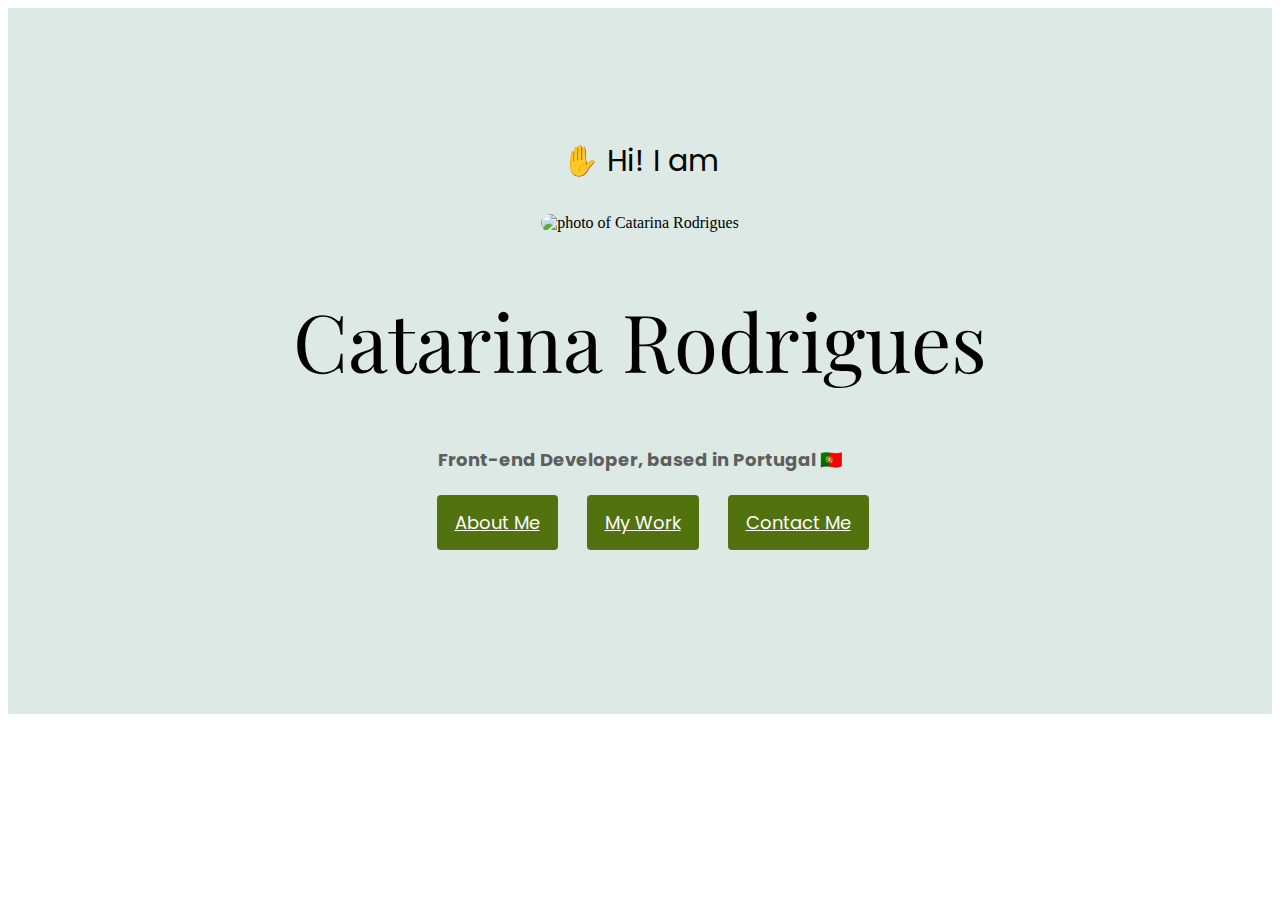
==== index.html @ 6cd98dc3 "Added the footer" ====
<!DOCTYPE html>
<html lang="en">
  <head>
    <meta charset="utf-8" />
    <meta name="viewport" content="width=device-width, initial-scale=1" />
    <title>Portfolio Project</title>
    <link
      href="https://cdn.jsdelivr.net/npm/bootstrap@5.3.2/dist/css/bootstrap.min.css"
      rel="stylesheet"
      integrity="sha384-T3c6CoIi6uLrA9TneNEoa7RxnatzjcDSCmG1MXxSR1GAsXEV/Dwwykc2MPK8M2HN"
      crossorigin="anonymous"
    />
    <link rel="preconnect" href="https://fonts.googleapis.com" />
    <link rel="preconnect" href="https://fonts.gstatic.com" crossorigin />
    <link
      href="https://fonts.googleapis.com/css2?family=Dosis:wght@200;300;400;500;600;700;800&family=Playfair+Display:wght@500;700&family=Poppins:wght@100;500;700&display=swap"
      rel="stylesheet"
    />
    <link rel="stylesheet" href="styles/portfolio.css" />
    <script
      src="https://kit.fontawesome.com/6680c210b6.js"
      crossorigin="anonymous"
    ></script>
  </head>
  <body>
    <div class="hero">
      <p>✋ Hi! I am</p>
      <img
        src="images/me.jpeg"
        alt="photo of Catarina Rodrigues"
        class="photo-me img-flex"
      />
      <h1>Catarina Rodrigues</h1>

      <h3>Front-end Developer, based in Portugal 🇵🇹</h3>
      <br />
      <div class="buttons">
        <a href="" class="btn btn-branding">About Me</a>
        <a href="" class="btn btn-branding">My Work</a>
        <a href="" class="btn btn-branding">Contact Me</a>
      </div>
      <br />
    </div>
    <div class="footer">
      <i class="fa-brands fa-instagram"> </i>
      <i class="fa-brands fa-linkedin"></i>
      <i class="fa-regular fa-envelope"></i>
    </div>
    <script
      src="https://cdn.jsdelivr.net/npm/bootstrap@5.3.2/dist/js/bootstrap.bundle.min.js"
      integrity="sha384-C6RzsynM9kWDrMNeT87bh95OGNyZPhcTNXj1NW7RuBCsyN/o0jlpcV8Qyq46cDfL"
      crossorigin="anonymous"
    ></script>
  </body>
</html>
---- styles/portfolio.css ----
:root{
    --light-branding-color: rgba(203, 222, 215, 0.673);
    --light-text-color: rgb(95, 94, 94);
    --dark-branding-color: rgb(81, 114, 14);
    --heading-font-family:'Playfair Display', serif;
    --default-font-family: 'Poppins', sans-serif;
    
}

.hero{
    background-color: var(--light-branding-color);
    text-align: center;
    padding-top: 100px;
    padding-bottom: 160px;
}
h1 {
  color: black;
  font-family: var(--heading-font-family);
  font-weight: normal;
  font-size: 80px;
}

h3{
    color: var(--light-text-color);
    font-family: var(--default-font-family);
    font-size: 18px;;
    margin-top: 15px;
}
p{
    font-family: var(--default-font-family);
    font-size: 30px;
}

.photo-me{
object-position: 50% 50%;
width: 250px;
border-radius: 20px;
}

.btn-branding{
    background: var(--dark-branding-color);
    border-radius: 4px;
    color: white;
    font-size: 18px;
    font-family: var(--default-font-family);
    line-height:27px;
    padding: 15px 18px;
    margin-left: 25px;
}
.footer{
    text-align: center;
    padding: 20px;
}

i{
    font-size: 40px; 
    color:var(--dark-branding-color);
    margin-left: 25px;
}

/* font-family: 'Dosis', sans-serif;
font-family: 'Playfair Display', serif;
font-family: 'Poppins', sans-serif;
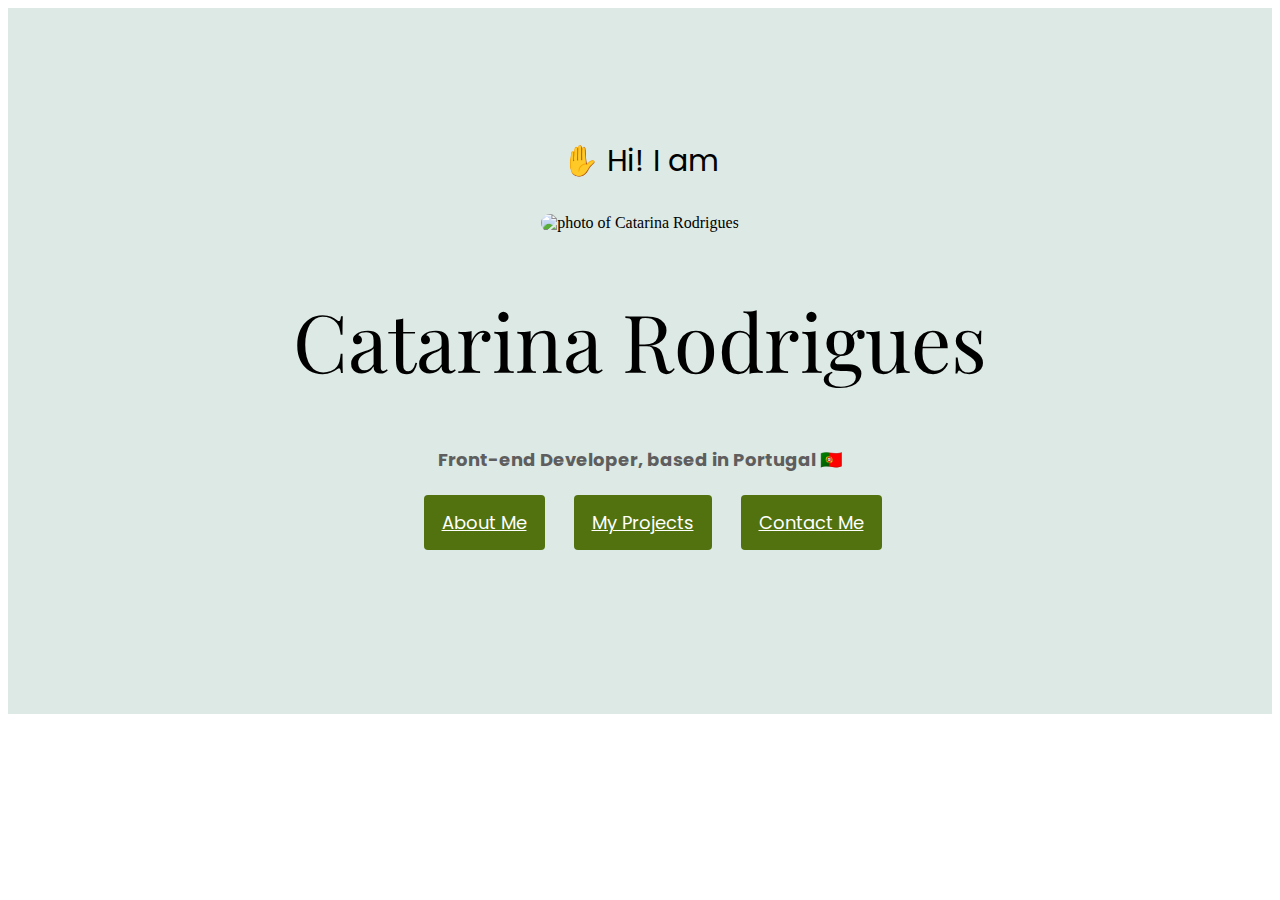
==== commit f2ee36e9: "Added contact page" ====
--- a/index.html
+++ b/index.html
@@ -35,9 +35,9 @@
       <h3>Front-end Developer, based in Portugal 🇵🇹</h3>
       <br />
       <div class="buttons">
-        <a href="" class="btn btn-branding">About Me</a>
-        <a href="" class="btn btn-branding">My Work</a>
-        <a href="" class="btn btn-branding">Contact Me</a>
+        <a href="/about.html" class="btn btn-branding m-3">About Me</a>
+        <a href="/work.html" class="btn btn-branding m-3">My Projects</a>
+        <a href="/contact.html" class="btn btn-branding m-3">Contact Me</a>
       </div>
       <br />
     </div>
--- a/styles/portfolio.css
+++ b/styles/portfolio.css
@@ -1,63 +1,126 @@
-:root{
-    --light-branding-color: rgba(203, 222, 215, 0.673);
-    --light-text-color: rgb(95, 94, 94);
-    --dark-branding-color: rgb(81, 114, 14);
-    --heading-font-family:'Playfair Display', serif;
-    --default-font-family: 'Poppins', sans-serif;
-    
+:root {
+  --light-branding-color: rgba(203, 222, 215, 0.673);
+  --light-text-color: rgb(95, 94, 94);
+  --dark-branding-color: rgb(81, 114, 14);
+  --heading-font-family: "Playfair Display", serif;
+  --default-font-family: "Poppins", sans-serif;
 }
 
-.hero{
-    background-color: var(--light-branding-color);
-    text-align: center;
-    padding-top: 100px;
-    padding-bottom: 160px;
-}
 h1 {
   color: black;
   font-family: var(--heading-font-family);
   font-weight: normal;
   font-size: 80px;
 }
-
-h3{
-    color: var(--light-text-color);
-    font-family: var(--default-font-family);
-    font-size: 18px;;
-    margin-top: 15px;
+h2 {
+  font-size: 40px;
+  font-family: var(--default-font-family);
 }
-p{
-    font-family: var(--default-font-family);
-    font-size: 30px;
+h3 {
+  color: var(--light-text-color);
+  font-family: var(--default-font-family);
+  font-size: 18px;
+  margin-top: 15px;
+}
+p {
+  font-family: var(--default-font-family);
+  font-size: 30px;
 }
 
-.photo-me{
-object-position: 50% 50%;
-width: 250px;
-border-radius: 20px;
+i {
+  font-size: 40px;
+  color: var(--dark-branding-color);
+  margin: 15px;
 }
 
-.btn-branding{
-    background: var(--dark-branding-color);
-    border-radius: 4px;
-    color: white;
-    font-size: 18px;
-    font-family: var(--default-font-family);
-    line-height:27px;
-    padding: 15px 18px;
-    margin-left: 25px;
-}
-.footer{
-    text-align: center;
-    padding: 20px;
+.hero {
+  background-color: var(--light-branding-color);
+  text-align: center;
+  padding-top: 100px;
+  padding-bottom: 160px;
 }
 
-i{
-    font-size: 40px; 
-    color:var(--dark-branding-color);
-    margin-left: 25px;
+.photo-me {
+  object-position: 50% 50%;
+  width: 250px;
+  border-radius: 20px;
 }
 
-/* font-family: 'Dosis', sans-serif;
-font-family: 'Playfair Display', serif;
-font-family: 'Poppins', sans-serif;
+.photo-about-me {
+  width: 200px;
+  border-radius: 20px;
+}
+
+.discription-box {
+  border-radius: 4px;
+  background-color: var(--light-branding-color);
+}
+
+.discription {
+  font-size: 18px;
+  margin-top: 15px;
+}
+
+.btn-branding {
+  background: var(--dark-branding-color);
+  border-radius: 4px;
+  color: white;
+  font-size: 18px;
+  font-family: var(--default-font-family);
+  line-height: 27px;
+  padding: 15px 18px;
+  margin-left: 25px;
+}
+
+.btn-about-me {
+  background: var(--light-branding-color);
+  border-radius: 4px;
+  font-size: 18px;
+  font-family: var(--default-font-family);
+  line-height: 27px;
+  padding: 15px 18px;
+  margin-left: 25px;
+}
+
+.container-btn {
+  height: 100px;
+  display: flex;
+  align-items: center;
+  justify-content: center;
+  margin-top: 30px;
+}
+
+.about-info {
+  margin: auto;
+  display: grid;
+  grid-template-columns: repeat(auto-fit, minmax(240px, 1fr));
+  grid-gap: 25px;
+  padding-right: 14px;
+}
+
+.footer {
+  text-align: center;
+  padding: 20px;
+}
+
+.social-links {
+  text-align: center;
+  margin: 60px 0;
+}
+
+@media (max-width: 900px) {
+  h1 {
+    font-size: 50px;
+  }
+  p {
+    font-size: 20px;
+  }
+  .btn-about-me,
+  .btn-branding {
+    font-size: 12px;
+    line-height: 10px;
+  }
+  .discription {
+    font-size: 12px;
+  }
+}
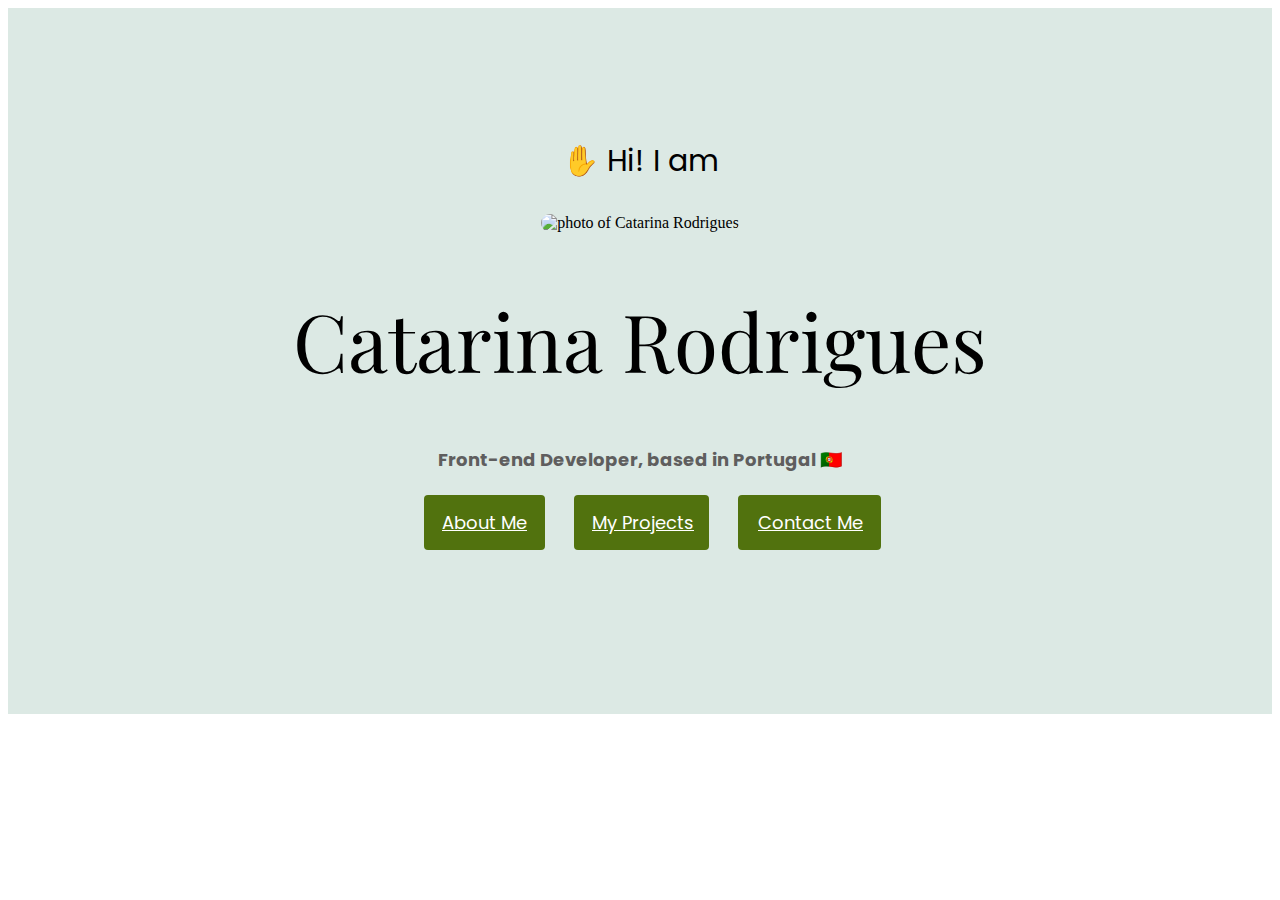
==== commit 62c64718: "responsive index buttons" ====
--- a/index.html
+++ b/index.html
@@ -3,7 +3,11 @@
   <head>
     <meta charset="utf-8" />
     <meta name="viewport" content="width=device-width, initial-scale=1" />
-    <title>Portfolio Project</title>
+    <meta
+      name="description"
+      content="Catarina is a front-end developer based in portugal, looking for a job."
+    />
+    <title>Front-end Developer - Catarina Rodrigues</title>
     <link
       href="https://cdn.jsdelivr.net/npm/bootstrap@5.3.2/dist/css/bootstrap.min.css"
       rel="stylesheet"
@@ -23,6 +27,8 @@
     ></script>
   </head>
   <body>
+    <!--Main Information-->
+
     <div class="hero">
       <p>✋ Hi! I am</p>
       <img
@@ -34,17 +40,47 @@
 
       <h3>Front-end Developer, based in Portugal 🇵🇹</h3>
       <br />
+
+      <!--buttons-->
+
       <div class="buttons">
-        <a href="/about.html" class="btn btn-branding m-3">About Me</a>
-        <a href="/work.html" class="btn btn-branding m-3">My Projects</a>
-        <a href="/contact.html" class="btn btn-branding m-3">Contact Me</a>
+        <a href="/about.html" title="about page" class="btn btn-branding m-3"
+          >About Me</a
+        >
+        <a
+          href="/work.html"
+          title="Projects page"
+          class="btn btn-branding btn-projects m-3"
+          >My Projects</a
+        >
+        <a
+          href="/contact.html"
+          title="Contact Catarina"
+          class="btn btn-branding btn-contacts m-3"
+          >Contact Me</a
+        >
       </div>
       <br />
     </div>
-    <div class="footer">
-      <i class="fa-brands fa-instagram"> </i>
-      <i class="fa-brands fa-linkedin"></i>
-      <i class="fa-regular fa-envelope"></i>
+
+    <!--footer-->
+
+    <div class="footer mt-3">
+      <a
+        href="https://www.instagram.com/catarinarod/"
+        title="Catarina's instagram profile"
+        target="_blank"
+        ><i class="fa-brands fa-instagram"> </i
+      ></a>
+      <a
+        href="https://www.linkedin.com/in/catarina-rodrigues-7a808ba9/"
+        title="Catarina's linkedin profile"
+        target="_blank"
+        ><i class="fa-brands fa-linkedin"></i
+      ></a>
+      <a href="mailto:catarina.o.rod@gmail.com" title="Catarina's email"
+        ><i class="fa-regular fa-envelope"></i
+      ></a>
     </div>
     <script
       src="https://cdn.jsdelivr.net/npm/bootstrap@5.3.2/dist/js/bootstrap.bundle.min.js"
--- a/styles/portfolio.css
+++ b/styles/portfolio.css
@@ -31,6 +31,31 @@
   font-size: 40px;
   color: var(--dark-branding-color);
   margin: 15px;
+}
+
+nav {
+  padding-top: 20px;
+}
+
+nav li {
+  display: inline;
+  list-style: none;
+  margin-left: 12px;
+}
+
+nav a {
+  text-decoration: none;
+  color: rgb(98, 98, 98);
+  transition: all 100ms ease-in-out;
+}
+
+nav a:hover,
+nav li.active a {
+  color: var(--dark-branding-color);
+}
+
+.nav-bar {
+  background-color: var(--light-branding-color);
 }
 
 .hero {
@@ -71,6 +96,15 @@
   padding: 15px 18px;
   margin-left: 25px;
 }
+.btn-projects {
+  padding-right: 15px;
+  text-align: center;
+}
+
+.btn-contacts {
+  padding-left: 20px;
+  text-align: center;
+}
 
 .btn-about-me {
   background: var(--light-branding-color);
@@ -81,7 +115,6 @@
   padding: 15px 18px;
   margin-left: 25px;
 }
-
 .container-btn {
   height: 100px;
   display: flex;
@@ -89,7 +122,6 @@
   justify-content: center;
   margin-top: 30px;
 }
-
 .about-info {
   margin: auto;
   display: grid;
@@ -108,12 +140,25 @@
   margin: 60px 0;
 }
 
+.social-links:hover {
+  color: var(--light-branding-color);
+}
+
 @media (max-width: 900px) {
   h1 {
     font-size: 50px;
   }
+  h3 {
+    font-size: 16px;
+  }
   p {
     font-size: 20px;
+  }
+  nav a {
+    font-size: 12px;
+  }
+  nav p {
+    font-size: 14px;
   }
   .btn-about-me,
   .btn-branding {
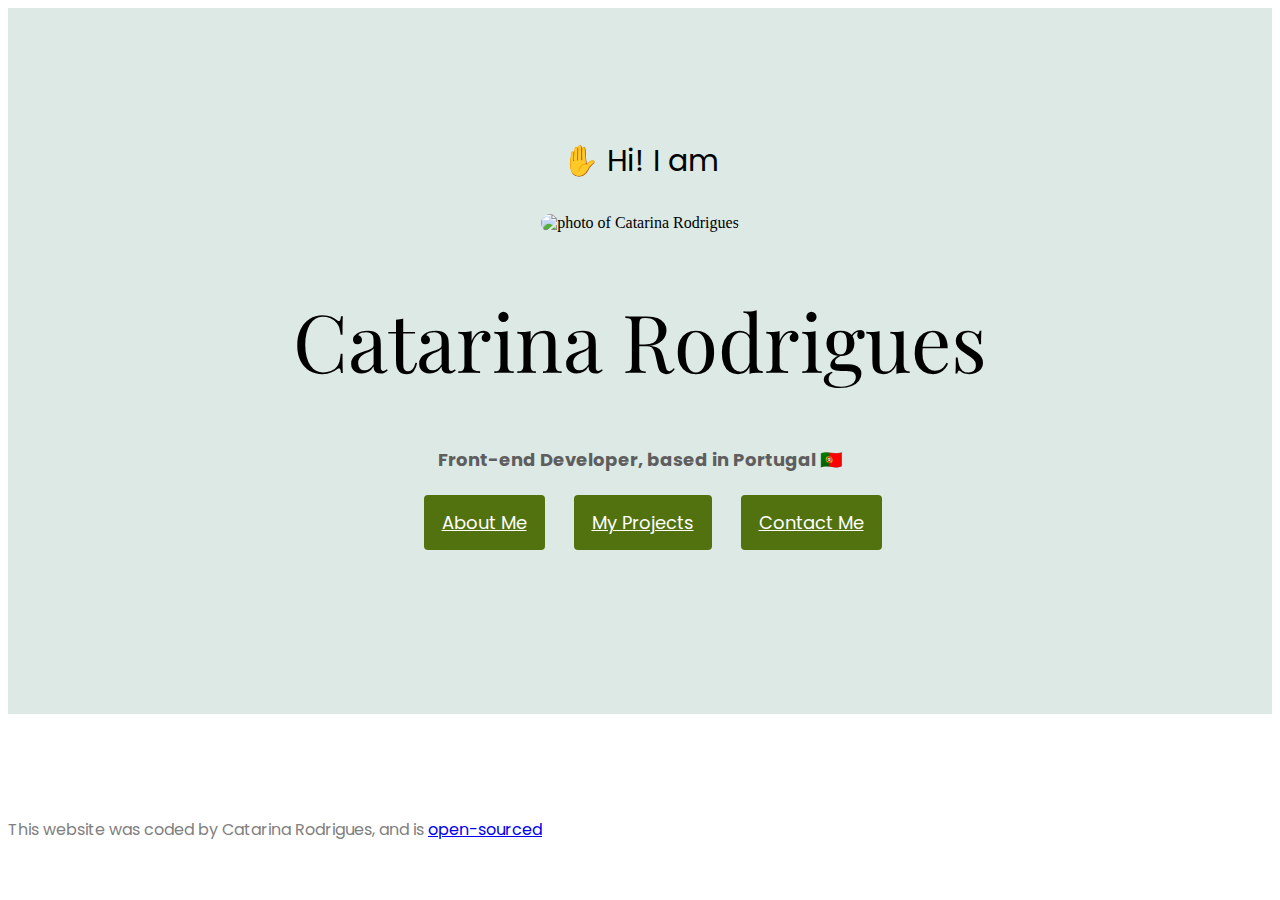
==== commit 695c1582: "Added my github repository to all pages" ====
--- a/index.html
+++ b/index.html
@@ -82,6 +82,18 @@
         ><i class="fa-regular fa-envelope"></i
       ></a>
     </div>
+    <footer>
+      <p class="text-center footer-text">
+        This website was coded by Catarina Rodrigues, and is
+        <a
+          href="https://github.com/CatRod/portfolio-project.git"
+          target="_blank"
+          title="this code on github"
+          >open-sourced</a
+        >
+      </p>
+    </footer>
+
     <script
       src="https://cdn.jsdelivr.net/npm/bootstrap@5.3.2/dist/js/bootstrap.bundle.min.js"
       integrity="sha384-C6RzsynM9kWDrMNeT87bh95OGNyZPhcTNXj1NW7RuBCsyN/o0jlpcV8Qyq46cDfL"
--- a/styles/portfolio.css
+++ b/styles/portfolio.css
@@ -41,6 +41,10 @@
   display: inline;
   list-style: none;
   margin-left: 12px;
+}
+
+nav a.name {
+  font-size: 18px;
 }
 
 nav a {
@@ -96,15 +100,6 @@
   padding: 15px 18px;
   margin-left: 25px;
 }
-.btn-projects {
-  padding-right: 15px;
-  text-align: center;
-}
-
-.btn-contacts {
-  padding-left: 20px;
-  text-align: center;
-}
 
 .btn-about-me {
   background: var(--light-branding-color);
@@ -133,6 +128,11 @@
 .footer {
   text-align: center;
   padding: 20px;
+}
+
+.footer-text {
+  color: gray;
+  font-size: 16px;
 }
 
 .social-links {
@@ -168,4 +168,7 @@
   .discription {
     font-size: 12px;
   }
+  .footer-text {
+    font-size: 12px;
+  }
 }
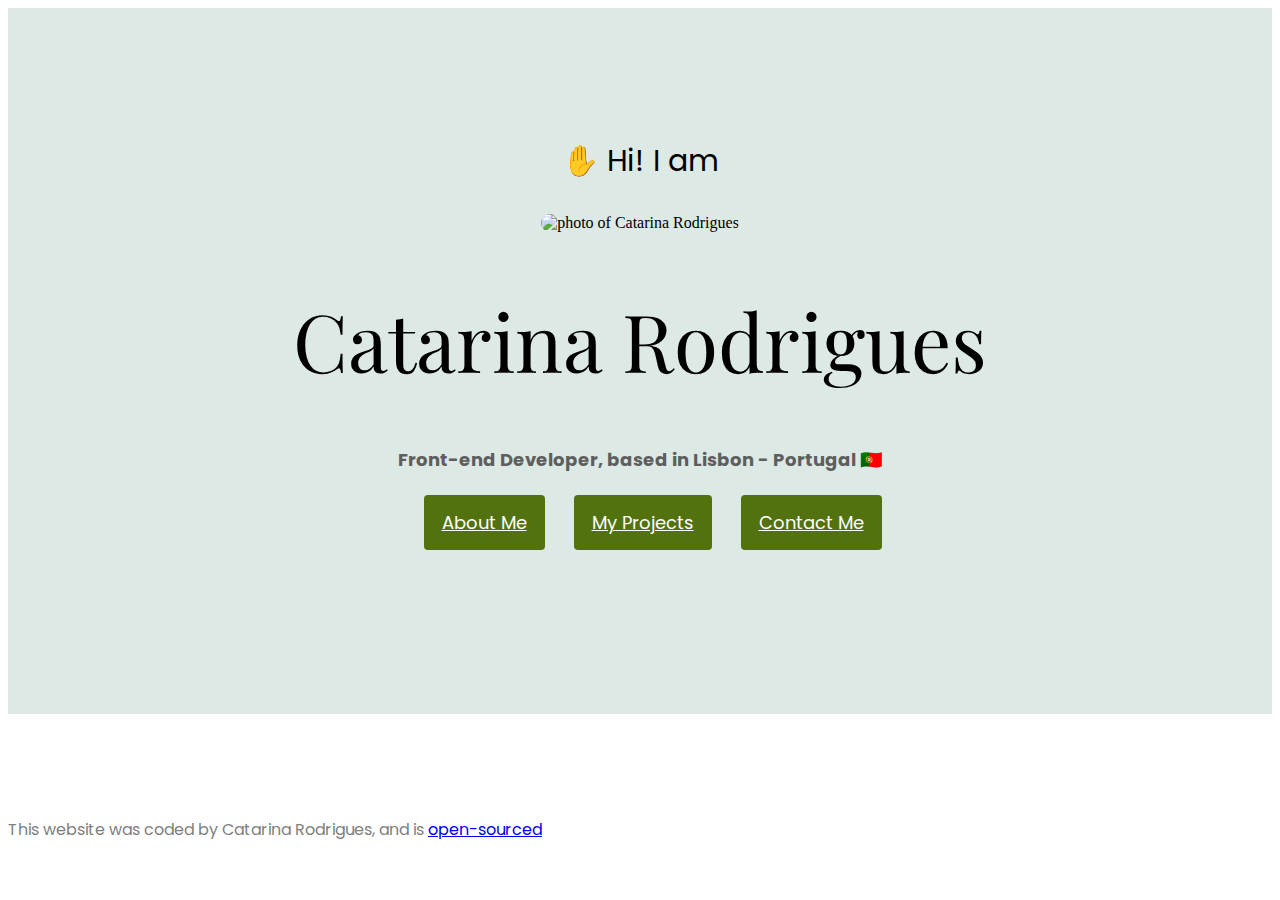
==== commit 107d8f0f: "Testing if its working" ====
--- a/index.html
+++ b/index.html
@@ -38,7 +38,7 @@
       />
       <h1>Catarina Rodrigues</h1>
 
-      <h3>Front-end Developer, based in Portugal 🇵🇹</h3>
+      <h3>Front-end Developer, based in Lisbon - Portugal 🇵🇹</h3>
       <br />
 
       <!--buttons-->
